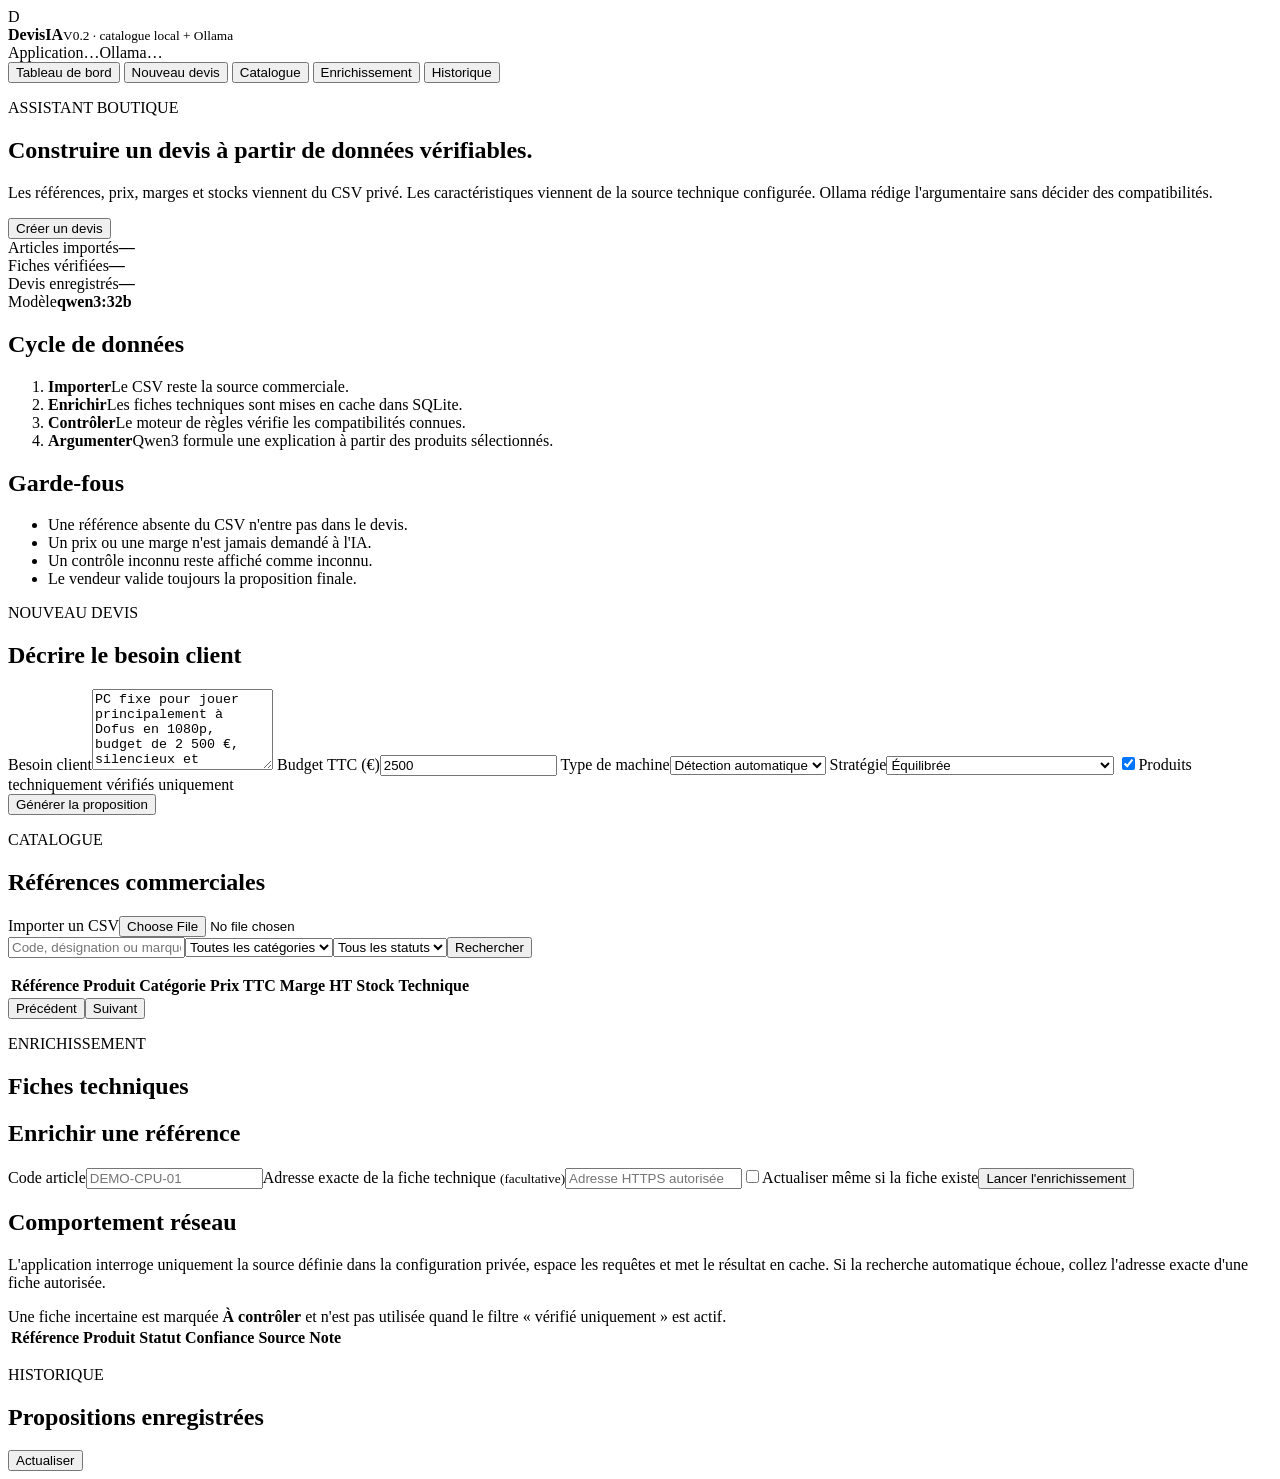
==== app/templates/index.html @ 59e594d3 "0.2" ====
<!doctype html>
<html lang="fr">
<head>
  <meta charset="utf-8">
  <meta name="viewport" content="width=device-width,initial-scale=1">
  <title>DevisIA V0.2</title>
  <link rel="stylesheet" href="/static/app.css">
</head>
<body>
  <header class="topbar">
    <div class="brand"><span class="logo">D</span><div><strong>DevisIA</strong><small>V0.2 · catalogue local + Ollama</small></div></div>
    <div class="status-row"><span id="appStatus" class="pill neutral">Application…</span><span id="ollamaStatus" class="pill neutral">Ollama…</span></div>
  </header>
  <nav class="tabs" aria-label="Navigation">
    <button class="tab active" data-view="dashboard">Tableau de bord</button>
    <button class="tab" data-view="quote">Nouveau devis</button>
    <button class="tab" data-view="catalog">Catalogue</button>
    <button class="tab" data-view="enrichment">Enrichissement</button>
    <button class="tab" data-view="history">Historique</button>
  </nav>

  <main>
    <section id="dashboard" class="view active">
      <div class="hero">
        <div><p class="eyebrow">ASSISTANT BOUTIQUE</p><h1>Construire un devis à partir de données vérifiables.</h1><p>Les références, prix, marges et stocks viennent du CSV privé. Les caractéristiques viennent de la source technique configurée. Ollama rédige l'argumentaire sans décider des compatibilités.</p></div>
        <button class="primary" data-go="quote">Créer un devis</button>
      </div>
      <div class="cards stats">
        <article><span>Articles importés</span><strong id="statCatalog">—</strong></article>
        <article><span>Fiches vérifiées</span><strong id="statVerified">—</strong></article>
        <article><span>Devis enregistrés</span><strong id="statQuotes">—</strong></article>
        <article><span>Modèle</span><strong id="statModel">qwen3:32b</strong></article>
      </div>
      <div class="grid two">
        <article class="panel"><h2>Cycle de données</h2><ol class="steps"><li><b>Importer</b><span>Le CSV reste la source commerciale.</span></li><li><b>Enrichir</b><span>Les fiches techniques sont mises en cache dans SQLite.</span></li><li><b>Contrôler</b><span>Le moteur de règles vérifie les compatibilités connues.</span></li><li><b>Argumenter</b><span>Qwen3 formule une explication à partir des produits sélectionnés.</span></li></ol></article>
        <article class="panel"><h2>Garde-fous</h2><ul class="checks-list"><li>Une référence absente du CSV n'entre pas dans le devis.</li><li>Un prix ou une marge n'est jamais demandé à l'IA.</li><li>Un contrôle inconnu reste affiché comme inconnu.</li><li>Le vendeur valide toujours la proposition finale.</li></ul></article>
      </div>
    </section>

    <section id="quote" class="view">
      <div class="section-head"><div><p class="eyebrow">NOUVEAU DEVIS</p><h1>Décrire le besoin client</h1></div></div>
      <form id="quoteForm" class="panel form-grid">
        <label class="wide">Besoin client<textarea id="clientNeed" rows="5" required>PC fixe pour jouer principalement à Dofus en 1080p, budget de 2 500 €, silencieux et évolutif.</textarea></label>
        <label>Budget TTC (€)<input id="budget" type="number" min="1" step="0.01" value="2500" required></label>
        <label>Type de machine<select id="machineType"><option value="auto">Détection automatique</option><option value="desktop">PC fixe</option><option value="laptop">PC portable</option></select></label>
        <label>Stratégie<select id="strategy"><option value="balanced">Équilibrée</option><option value="value">Rapport prix / usage</option><option value="stock">Disponibilité boutique</option><option value="margin">Marge optimisée après adéquation</option></select></label>
        <label class="toggle"><input id="verifiedOnly" type="checkbox" checked><span>Produits techniquement vérifiés uniquement</span></label>
        <div class="wide actions"><button class="primary" type="submit">Générer la proposition</button><span id="quoteLoading" class="muted"></span></div>
      </form>
      <div id="quoteResult" class="result hidden"></div>
    </section>

    <section id="catalog" class="view">
      <div class="section-head"><div><p class="eyebrow">CATALOGUE</p><h1>Références commerciales</h1></div><label class="file-button">Importer un CSV<input id="csvFile" type="file" accept=".csv,text/csv"></label></div>
      <div class="toolbar panel"><input id="catalogSearch" placeholder="Code, désignation ou marque"><select id="categoryFilter"><option value="">Toutes les catégories</option></select><select id="statusFilter"><option value="">Tous les statuts</option><option value="verified">Vérifiés</option><option value="review">À contrôler</option><option value="missing">Non enrichis</option></select><button id="catalogRefresh" class="secondary">Rechercher</button></div>
      <p id="catalogInfo" class="muted"></p>
      <div class="table-wrap panel"><table><thead><tr><th>Référence</th><th>Produit</th><th>Catégorie</th><th>Prix TTC</th><th>Marge HT</th><th>Stock</th><th>Technique</th></tr></thead><tbody id="catalogRows"></tbody></table></div>
      <div class="pager"><button id="prevPage" class="secondary">Précédent</button><span id="pageInfo"></span><button id="nextPage" class="secondary">Suivant</button></div>
    </section>

    <section id="enrichment" class="view">
      <div class="section-head"><div><p class="eyebrow">ENRICHISSEMENT</p><h1>Fiches techniques</h1></div></div>
      <div class="grid two">
        <form id="enrichForm" class="panel form-stack"><h2>Enrichir une référence</h2><label>Code article<input id="enrichCode" placeholder="DEMO-CPU-01" required></label><label>Adresse exacte de la fiche technique <small>(facultative)</small><input id="enrichUrl" type="url" placeholder="Adresse HTTPS autorisée"></label><label class="toggle"><input id="enrichForce" type="checkbox"><span>Actualiser même si la fiche existe</span></label><button class="primary" type="submit">Lancer l'enrichissement</button><p id="enrichMessage" class="muted"></p></form>
        <article class="panel"><h2>Comportement réseau</h2><p>L'application interroge uniquement la source définie dans la configuration privée, espace les requêtes et met le résultat en cache. Si la recherche automatique échoue, collez l'adresse exacte d'une fiche autorisée.</p><div class="notice">Une fiche incertaine est marquée <b>À contrôler</b> et n'est pas utilisée quand le filtre « vérifié uniquement » est actif.</div></article>
      </div>
      <div class="table-wrap panel"><table><thead><tr><th>Référence</th><th>Produit</th><th>Statut</th><th>Confiance</th><th>Source</th><th>Note</th></tr></thead><tbody id="enrichmentRows"></tbody></table></div>
    </section>

    <section id="history" class="view">
      <div class="section-head"><div><p class="eyebrow">HISTORIQUE</p><h1>Propositions enregistrées</h1></div><button id="historyRefresh" class="secondary">Actualiser</button></div>
      <div id="historyList" class="cards history"></div>
      <div id="historyDetail" class="result hidden"></div>
    </section>
  </main>
  <div id="toast" class="toast hidden" role="status"></div>
  <script src="/static/app.js" defer></script>
</body>
</html>
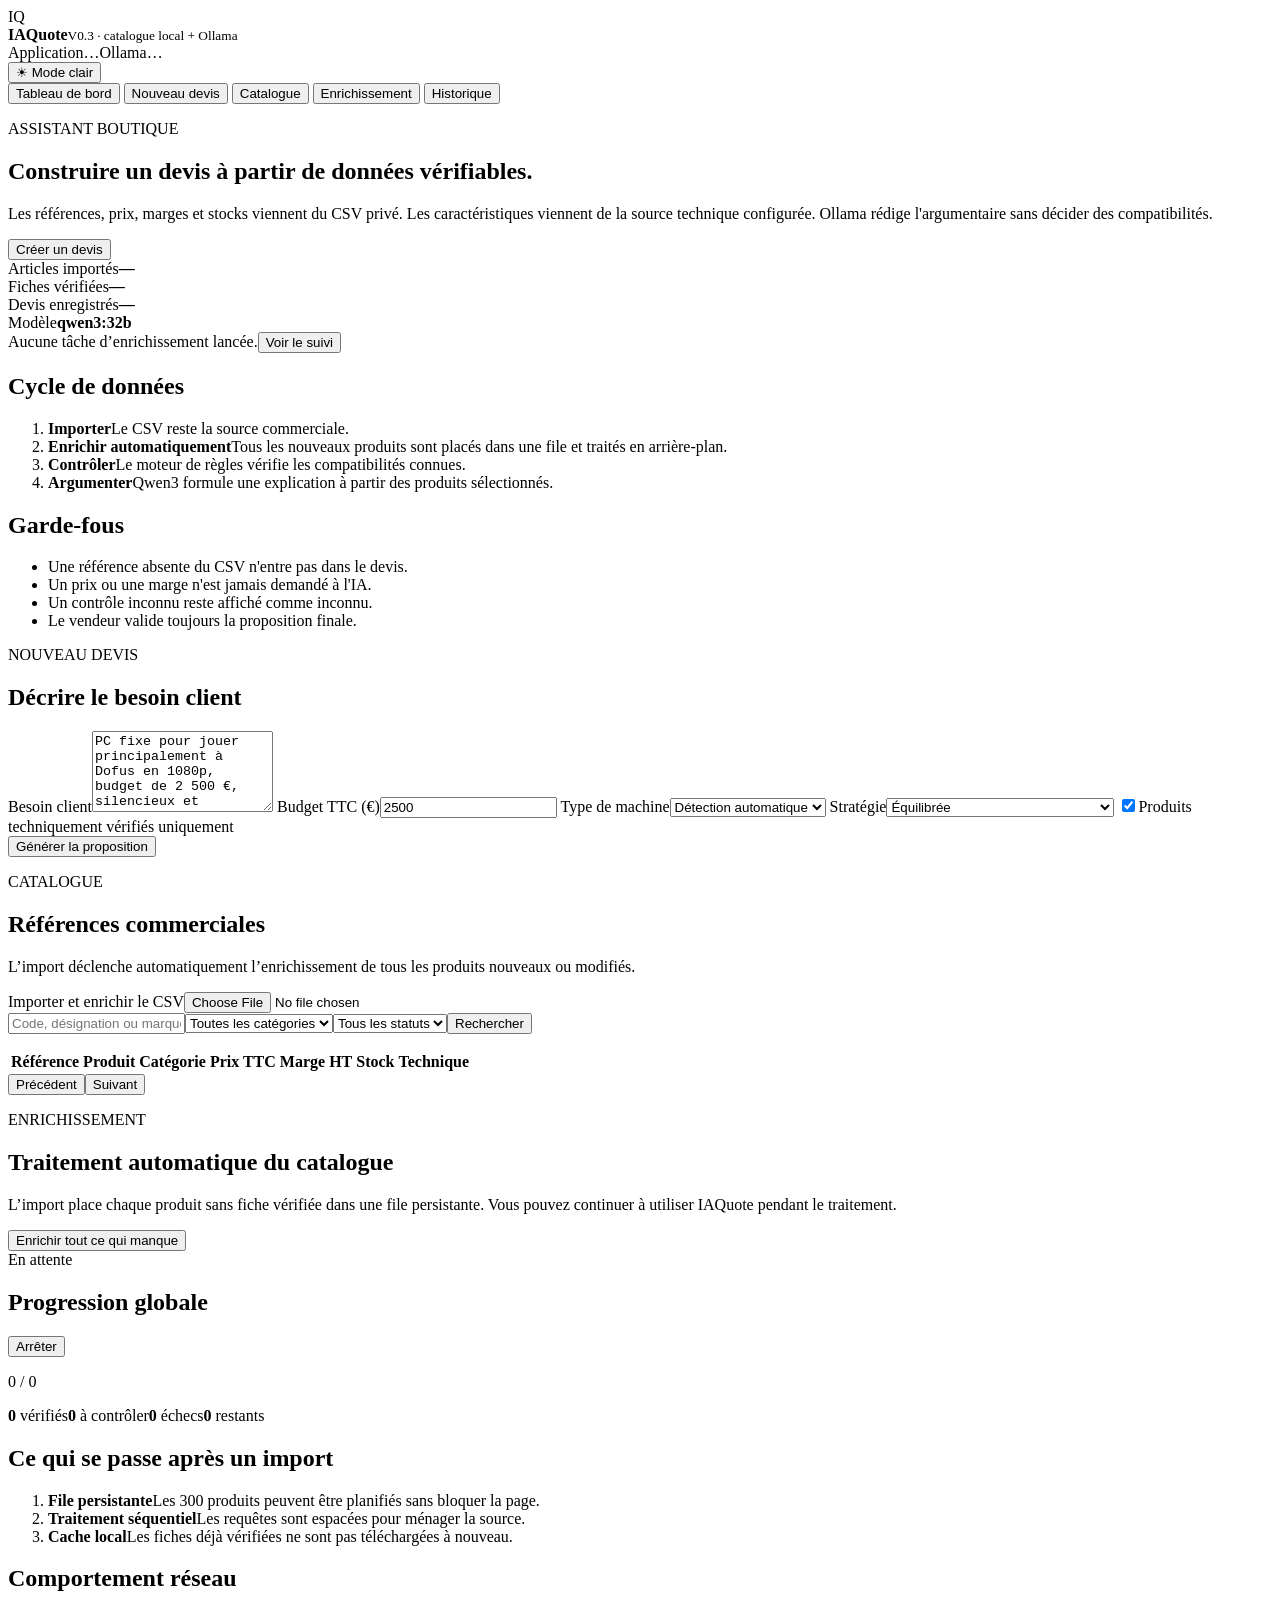
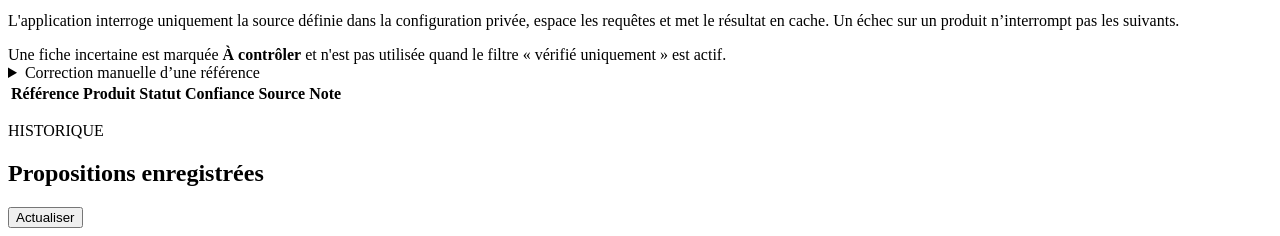
==== commit 1f52feb9: "0.3" ====
--- a/app/templates/index.html
+++ b/app/templates/index.html
@@ -3,13 +3,14 @@
 <head>
   <meta charset="utf-8">
   <meta name="viewport" content="width=device-width,initial-scale=1">
-  <title>DevisIA V0.2</title>
+  <title>IAQuote V0.3</title>
+  <script>document.documentElement.dataset.theme=localStorage.getItem('iaquote-theme')||'dark';</script>
   <link rel="stylesheet" href="/static/app.css">
 </head>
 <body>
   <header class="topbar">
-    <div class="brand"><span class="logo">D</span><div><strong>DevisIA</strong><small>V0.2 · catalogue local + Ollama</small></div></div>
-    <div class="status-row"><span id="appStatus" class="pill neutral">Application…</span><span id="ollamaStatus" class="pill neutral">Ollama…</span></div>
+    <div class="brand"><span class="logo">IQ</span><div><strong>IAQuote</strong><small>V0.3 · catalogue local + Ollama</small></div></div>
+    <div class="top-actions"><div class="status-row"><span id="appStatus" class="pill neutral">Application…</span><span id="ollamaStatus" class="pill neutral">Ollama…</span></div><button id="themeToggle" class="theme-toggle" type="button" aria-label="Changer le thème">☀ Mode clair</button></div>
   </header>
   <nav class="tabs" aria-label="Navigation">
     <button class="tab active" data-view="dashboard">Tableau de bord</button>
@@ -31,8 +32,9 @@
         <article><span>Devis enregistrés</span><strong id="statQuotes">—</strong></article>
         <article><span>Modèle</span><strong id="statModel">qwen3:32b</strong></article>
       </div>
+      <div class="panel enrichment-summary"><span class="live-dot" aria-hidden="true"></span><span id="enrichmentSummary">Aucune tâche d’enrichissement lancée.</span><button class="secondary compact" data-go="enrichment">Voir le suivi</button></div>
       <div class="grid two">
-        <article class="panel"><h2>Cycle de données</h2><ol class="steps"><li><b>Importer</b><span>Le CSV reste la source commerciale.</span></li><li><b>Enrichir</b><span>Les fiches techniques sont mises en cache dans SQLite.</span></li><li><b>Contrôler</b><span>Le moteur de règles vérifie les compatibilités connues.</span></li><li><b>Argumenter</b><span>Qwen3 formule une explication à partir des produits sélectionnés.</span></li></ol></article>
+        <article class="panel"><h2>Cycle de données</h2><ol class="steps"><li><b>Importer</b><span>Le CSV reste la source commerciale.</span></li><li><b>Enrichir automatiquement</b><span>Tous les nouveaux produits sont placés dans une file et traités en arrière-plan.</span></li><li><b>Contrôler</b><span>Le moteur de règles vérifie les compatibilités connues.</span></li><li><b>Argumenter</b><span>Qwen3 formule une explication à partir des produits sélectionnés.</span></li></ol></article>
         <article class="panel"><h2>Garde-fous</h2><ul class="checks-list"><li>Une référence absente du CSV n'entre pas dans le devis.</li><li>Un prix ou une marge n'est jamais demandé à l'IA.</li><li>Un contrôle inconnu reste affiché comme inconnu.</li><li>Le vendeur valide toujours la proposition finale.</li></ul></article>
       </div>
     </section>
@@ -51,7 +53,7 @@
     </section>
 
     <section id="catalog" class="view">
-      <div class="section-head"><div><p class="eyebrow">CATALOGUE</p><h1>Références commerciales</h1></div><label class="file-button">Importer un CSV<input id="csvFile" type="file" accept=".csv,text/csv"></label></div>
+      <div class="section-head"><div><p class="eyebrow">CATALOGUE</p><h1>Références commerciales</h1><p class="muted">L’import déclenche automatiquement l’enrichissement de tous les produits nouveaux ou modifiés.</p></div><label class="file-button">Importer et enrichir le CSV<input id="csvFile" type="file" accept=".csv,text/csv"></label></div>
       <div class="toolbar panel"><input id="catalogSearch" placeholder="Code, désignation ou marque"><select id="categoryFilter"><option value="">Toutes les catégories</option></select><select id="statusFilter"><option value="">Tous les statuts</option><option value="verified">Vérifiés</option><option value="review">À contrôler</option><option value="missing">Non enrichis</option></select><button id="catalogRefresh" class="secondary">Rechercher</button></div>
       <p id="catalogInfo" class="muted"></p>
       <div class="table-wrap panel"><table><thead><tr><th>Référence</th><th>Produit</th><th>Catégorie</th><th>Prix TTC</th><th>Marge HT</th><th>Stock</th><th>Technique</th></tr></thead><tbody id="catalogRows"></tbody></table></div>
@@ -59,11 +61,19 @@
     </section>
 
     <section id="enrichment" class="view">
-      <div class="section-head"><div><p class="eyebrow">ENRICHISSEMENT</p><h1>Fiches techniques</h1></div></div>
+      <div class="section-head"><div><p class="eyebrow">ENRICHISSEMENT</p><h1>Traitement automatique du catalogue</h1><p class="muted">L’import place chaque produit sans fiche vérifiée dans une file persistante. Vous pouvez continuer à utiliser IAQuote pendant le traitement.</p></div><button id="startBulk" class="primary" type="button">Enrichir tout ce qui manque</button></div>
+      <article id="bulkProgress" class="panel bulk-progress hidden" aria-live="polite">
+        <div class="bulk-head"><div><span id="bulkStatus" class="pill neutral">En attente</span><h2>Progression globale</h2></div><button id="cancelBulk" class="secondary compact hidden" type="button">Arrêter</button></div>
+        <div class="progress-track"><div id="bulkProgressBar" class="progress-bar" role="progressbar" aria-valuemin="0" aria-valuemax="100" aria-valuenow="0"></div></div>
+        <p id="bulkProgressText" class="progress-label">0 / 0</p>
+        <div class="bulk-metrics"><span><b id="bulkVerified">0</b> vérifiés</span><span><b id="bulkReview">0</b> à contrôler</span><span><b id="bulkFailed">0</b> échecs</span><span><b id="bulkRemaining">0</b> restants</span></div>
+        <p id="bulkError" class="error-text"></p>
+      </article>
       <div class="grid two">
-        <form id="enrichForm" class="panel form-stack"><h2>Enrichir une référence</h2><label>Code article<input id="enrichCode" placeholder="DEMO-CPU-01" required></label><label>Adresse exacte de la fiche technique <small>(facultative)</small><input id="enrichUrl" type="url" placeholder="Adresse HTTPS autorisée"></label><label class="toggle"><input id="enrichForce" type="checkbox"><span>Actualiser même si la fiche existe</span></label><button class="primary" type="submit">Lancer l'enrichissement</button><p id="enrichMessage" class="muted"></p></form>
-        <article class="panel"><h2>Comportement réseau</h2><p>L'application interroge uniquement la source définie dans la configuration privée, espace les requêtes et met le résultat en cache. Si la recherche automatique échoue, collez l'adresse exacte d'une fiche autorisée.</p><div class="notice">Une fiche incertaine est marquée <b>À contrôler</b> et n'est pas utilisée quand le filtre « vérifié uniquement » est actif.</div></article>
+        <article class="panel"><h2>Ce qui se passe après un import</h2><ol class="steps compact-steps"><li><b>File persistante</b><span>Les 300 produits peuvent être planifiés sans bloquer la page.</span></li><li><b>Traitement séquentiel</b><span>Les requêtes sont espacées pour ménager la source.</span></li><li><b>Cache local</b><span>Les fiches déjà vérifiées ne sont pas téléchargées à nouveau.</span></li></ol></article>
+        <article class="panel"><h2>Comportement réseau</h2><p>L'application interroge uniquement la source définie dans la configuration privée, espace les requêtes et met le résultat en cache. Un échec sur un produit n’interrompt pas les suivants.</p><div class="notice">Une fiche incertaine est marquée <b>À contrôler</b> et n'est pas utilisée quand le filtre « vérifié uniquement » est actif.</div></article>
       </div>
+      <details class="panel advanced"><summary>Correction manuelle d’une référence</summary><form id="enrichForm" class="form-stack"><label>Code article<input id="enrichCode" placeholder="DEMO-CPU-01" required></label><label>Adresse exacte de la fiche technique <small>(facultative)</small><input id="enrichUrl" type="url" placeholder="Adresse HTTPS autorisée"></label><label class="toggle"><input id="enrichForce" type="checkbox"><span>Actualiser même si la fiche existe</span></label><button class="primary" type="submit">Relancer cette référence</button><p id="enrichMessage" class="muted"></p></form></details>
       <div class="table-wrap panel"><table><thead><tr><th>Référence</th><th>Produit</th><th>Statut</th><th>Confiance</th><th>Source</th><th>Note</th></tr></thead><tbody id="enrichmentRows"></tbody></table></div>
     </section>
 
